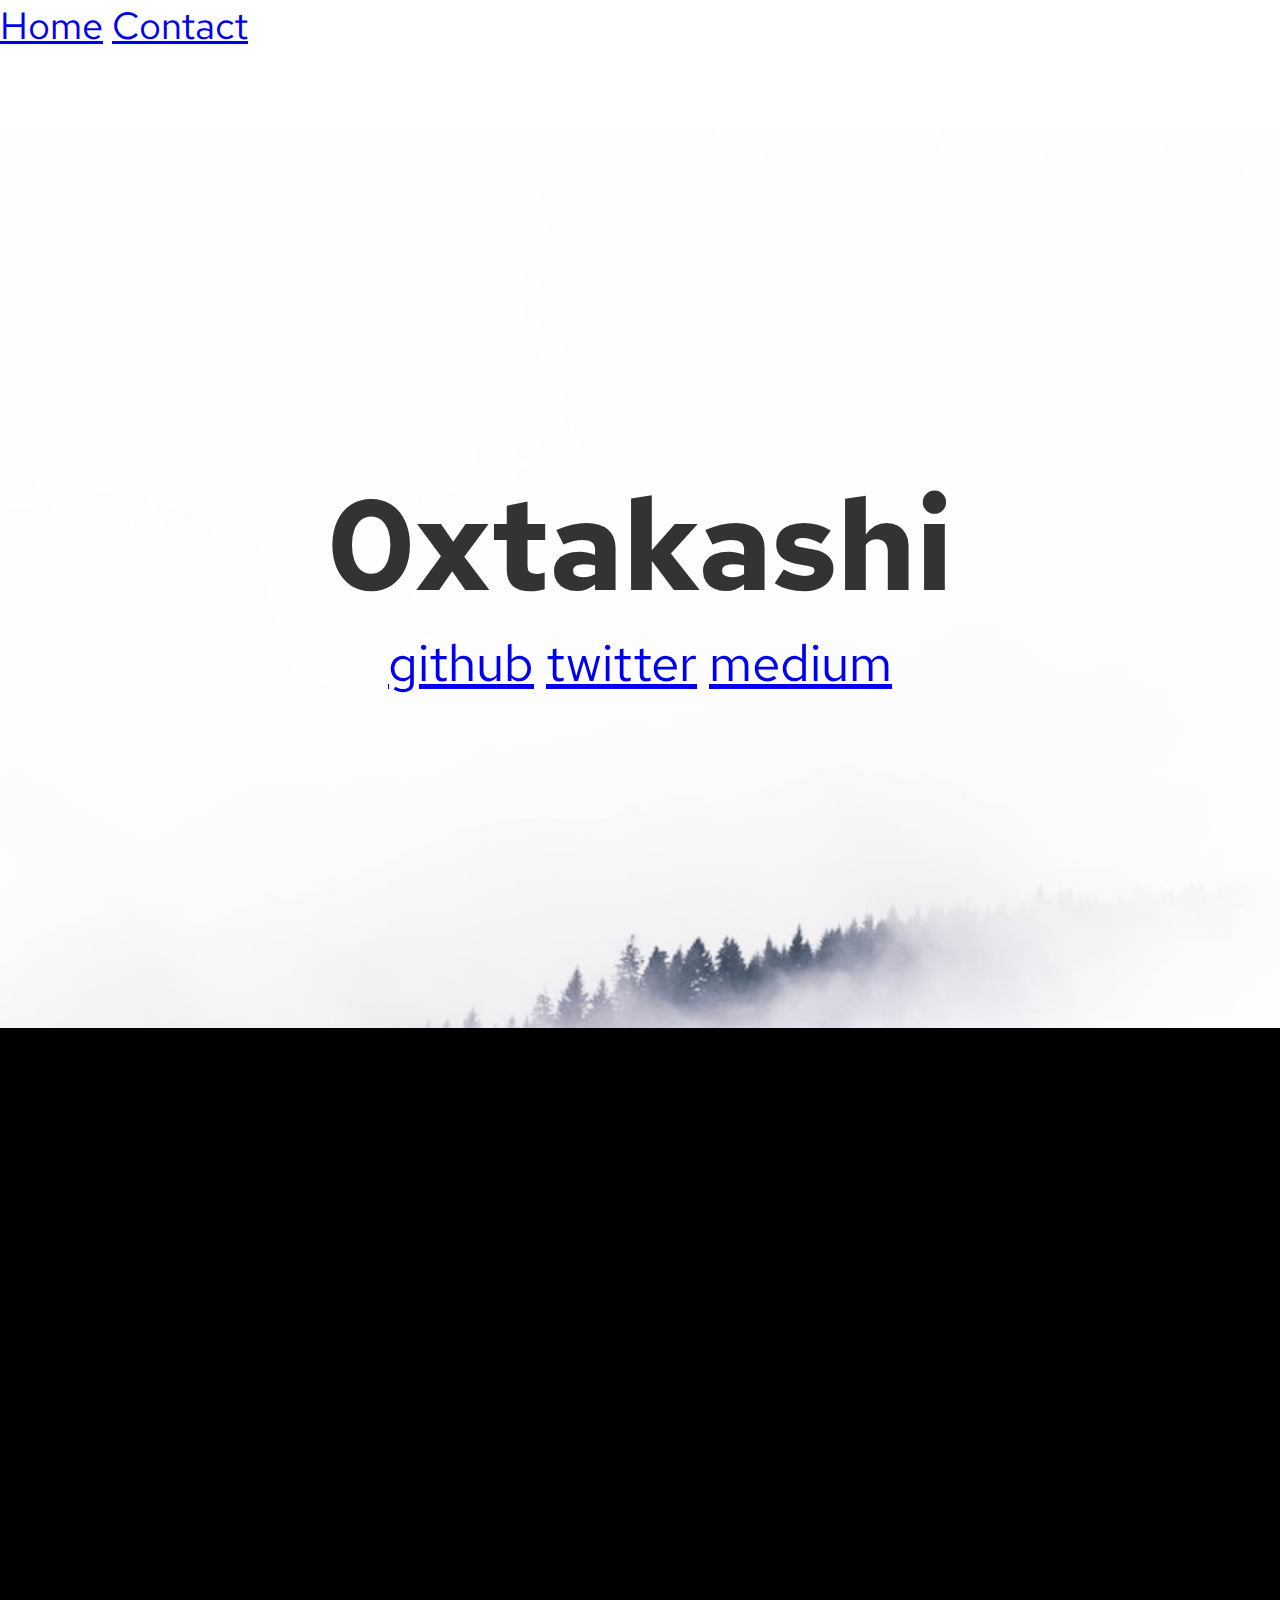
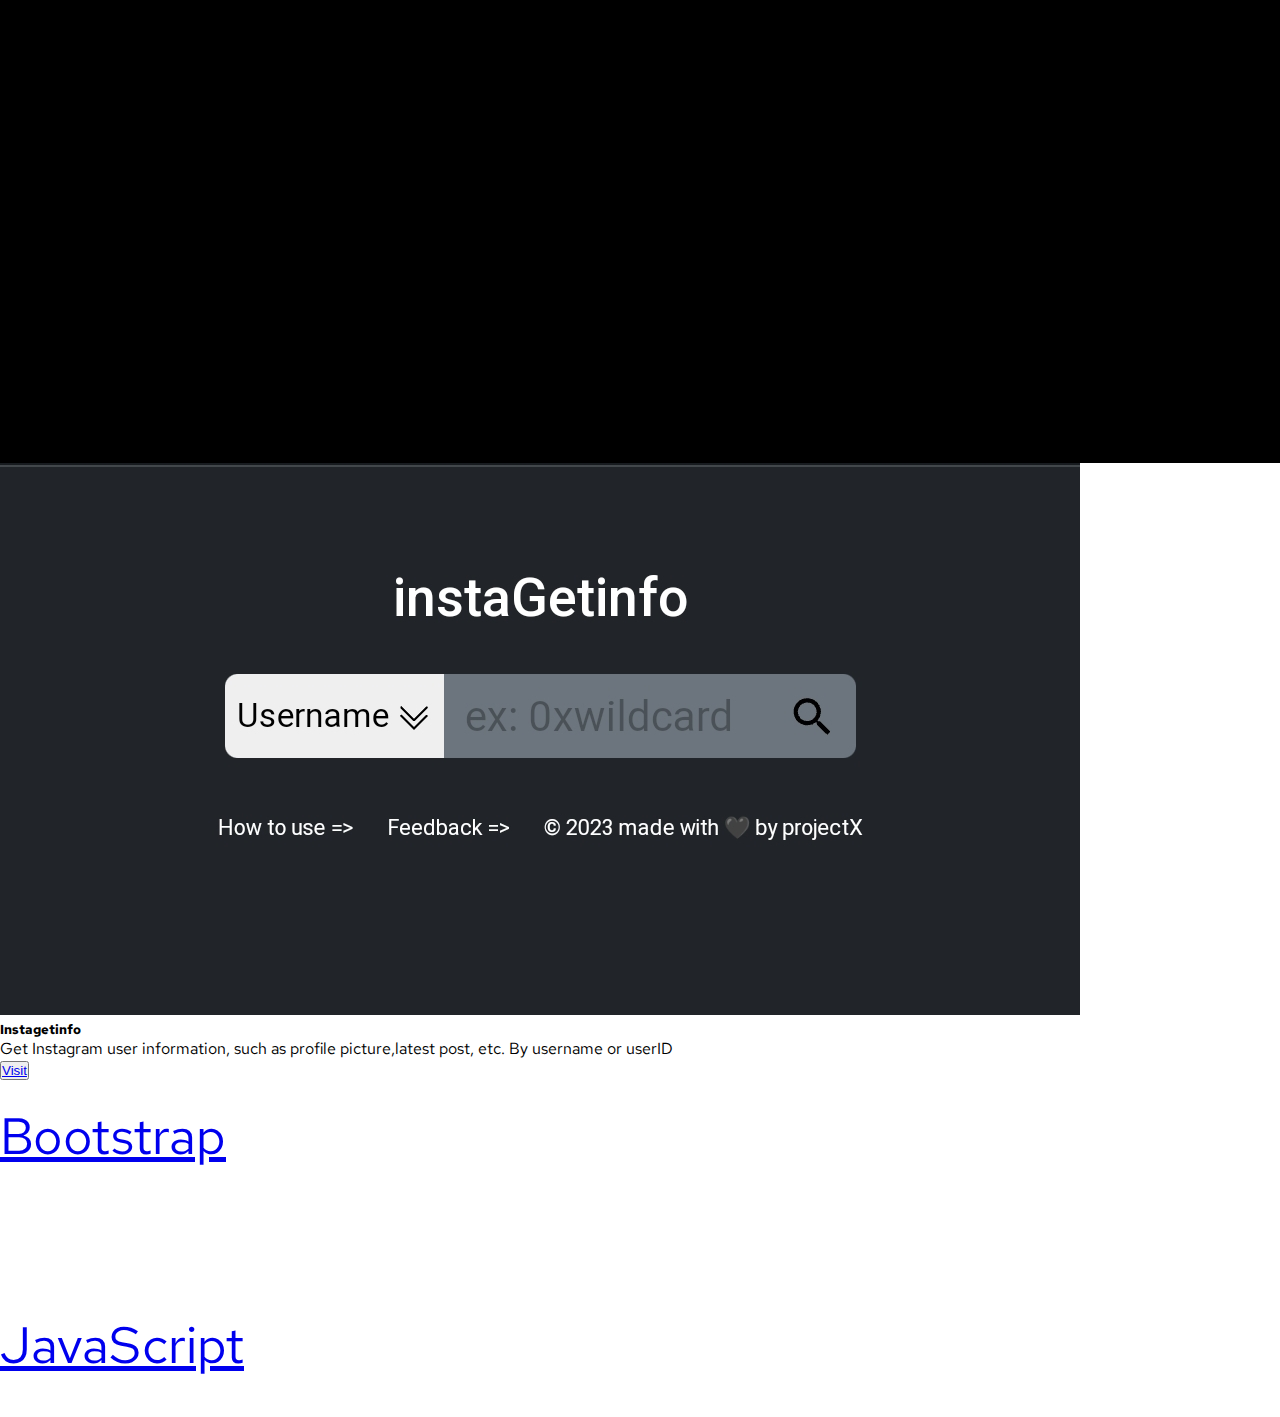
==== index.html @ a1e8a3a1 "add asset" ====
<!doctype html>
<html lang="en">
  <head>
    <meta charset="utf-8">
    <meta name="viewport" content="width=device-width, initial-scale=1">
    <meta name="description" content="mitsuya-creator website github.io profile 0xtakashi mitsuya takashi">
    <meta property="og:image" content="./images/favicon.ico">
    <meta property="og:url" content="https://mitsuya-creator.github.io/website">
    <meta property="og:type" content="website">
    <meta property="og:title" content="profile 0xtakashi">
    <meta property="og:description" content="mitsuya-creator website github.io profile 0xtakashi mitsuya takashi">
    <link rel="icon" href="./images/favicon.ico">
    <title>0xtakashi/home</title>
    <link href="https://cdn.jsdelivr.net/npm/bootstrap@5.2.3/dist/css/bootstrap.min.css" rel="stylesheet" integrity="sha384-rbsA2VBKQhggwzxH7pPCaAqO46MgnOM80zW1RWuH61DGLwZJEdK2Kadq2F9CUG65" crossorigin="anonymous">
    <link rel="stylesheet"
          href="https://fonts.googleapis.com/css?family=Tangerine">
    <link rel="stylesheet" href="./css/style.css" type="text/css" />
  </head>
  <body>
    <div id="container-main">
    <nav class="navbar fixed-bottom bg-dark">
  <div class="container-fluid d-flex justify-content-center" id="navbar">
    <a href="https://mitsuya-creator.github.io/website" class="mx-5 text-decoration-none text-white lh-5 border-bottom border-light" target="_blank">Home</a>
    <a href="./pages/contact.html" class="mx-5 text-decoration-none text-muted" target="_blank">Contact</a>
  </div>
</nav>
<div class="container-sub-1">
    <div id="heading" class="d-flex justify-content-center">
      <h1 style="font-size: 10vw; z-index:100;">0xtakashi</h1>
    </div>
    <div id="social" class="d-flex justify-content-center" style="z-index:100;">
      <a href="https://github.com/mitsuya-creator" class="text-decoration-none lh-5 px-4 py-2 text-dark">github</a>
      <a href="https://twitter.com/takachan0012_" class="text-decoration-none border-start border-dark lh-5 px-4 py-2 text-dark">twitter</a>
      <a href="https://medium.com/@takachan0012" class="text-decoration-none text-dark border-start border-dark lh-5 px-4 py-2">medium</a>
    </div>
</div>
<div class="blank" style="height: 100vh; background-color: black; width: 100vw;">
  <div class="introduction text-white mx-3" id="introduction" style="opacity: 0;">
    <span>Hi,</span><br>
    <span>I am 0xtakashi,</span><br>
    <span>Web developer</span><br>
  </div>
  <div class="skill-list text-white mx-3" style="margin-top: 40vw;">
    <h1>Skill Set</h1>
    <div class="skill-bar">
      <a href="https://developer.mozilla.org/en-US/docs/Web/HTML" class="text-decoration-none text-white" title="https://developer.mozilla.org/en-US/docs/Web/HTML">HyperText Markup Language (HTML)</a>
    <div class="progress" style="height: 3vw;">
  <div class="progress-bar" role="progressbar" aria-label="Example with label" aria-valuenow="50" aria-valuemin="0" aria-valuemax="100" style="width: 0%;" id="html-bar"></div>
    </div>
</div>
    <div class="skill-bar">
      <a href="https://developer.mozilla.org/en-US/docs/Web/CSS" class="text-decoration-none text-white" title="https://developer.mozilla.org/en-US/docs/Web/CSS">Cascading Style Sheets (CSS)</a>
    <div class="progress" style="height: 3vw;">
  <div class="progress-bar" role="progressbar" aria-label="Example with label" aria-valuenow="50" aria-valuemin="0" aria-valuemax="100" style="width: 0%; "id="css-bar"></div>
    </div>
</div>
    <div class="skill-bar">
      <a href="https://getbootstrap.com" class="text-decoration-none text-white" title="https://getbootstrap.com">Bootstrap</a>
    <div class="progress" style="height: 3vw;">
  <div class="progress-bar" role="progressbar" aria-label="Example with label" aria-valuenow="50" aria-valuemin="0" aria-valuemax="100" style="width: 0%; "id="bootstrap-bar"></div>
    </div>
</div>
    <div class="skill-bar">
      <a href="https://developer.mozilla.org/en-US/docs/Web/javascript" class="text-decoration-none text-white" title="https://developer.mozilla.org/en-US/docs/Web/javascript">JavaScript</a>
    <div class="progress" style="height: 3vw;">
  <div class="progress-bar" role="progressbar" aria-label="Example with label" aria-valuenow="50" aria-valuemin="0" aria-valuemax="100" style="width: 0%; "id="javascript-bar"></div>
    </div>
</div>
  </div>
</div>
<div class="container-sub-2">
  <div class="project-heading d-flex justify-content-center" style="background-color: black;">
    <span style="font-size: 8vw;" class="text-white">Projects</span>
  </div>
  <div class="project-list">
    <div class="card mx-5 my-3" style="max-width: 95vw;">
  <div class="row g-0">
    <div class="col-md-4">
      <img src="./images/project-list-img/instagetinfo.jpg" class="img-fluid rounded-start" alt="get instagram user information instagetinfo projectx-by">
    </div>
    <div class="col-md-8">
      <div class="card-body">
        <h5 class="card-title">Instagetinfo</h5>
        <p class="card-text">Get Instagram user information, such as profile picture,latest post, etc. By username or userID</p>
        <p class="card-text d-flex justify-content-end">
          <button type="button" class="btn btn-light border border-dark">
            <a class="text-decoration-none text-dark" href="https://projectx-by.github.io/instagetinfo/" target="_blank">Visit</a>
            </button>
        </p>
      </div>
    </div>
  </div>
</div>
  </div>
</div>
</div>
    <script src="https://cdn.jsdelivr.net/npm/bootstrap@5.2.3/dist/js/bootstrap.bundle.min.js" integrity="sha384-kenU1KFdBIe4zVF0s0G1M5b4hcpxyD9F7jL+jjXkk+Q2h455rYXK/7HAuoJl+0I4" crossorigin="anonymous"></script>
    <script src="./js/profile.js" type="text/javascript" crossorigin="anonymous"></script>
  </body>
</html>
---- css/style.css ----
@import url('https://fonts.googleapis.com/css2?family=Red+Hat+Text:wght@400;700&display=swap');

*{
  margin: 0;
  padding: 0;
}

:root{
--color: #333; 
}

body {
  font-family: 'Red Hat Text', Arial;
}

.container-sub-1 {
  font-size: 4vw;
  text-align: center;
  color: var(--color);
  width: 100%;
  min-height: 100vh;
  display: flex;
  flex-direction: column;
  /*align-items: center;*/
  justify-content: center;
  background-image: url(../images/bg-3.jpeg);
  background-size: cover;
  background-attachment: fixed;
  background-repeat: no-repeat;
}
.container-sub-2{
  background-image: url(../images/bg-2.jpeg);
  background-position: center;
  background-attachment: fixed;
  background-repeat: no-repeat;
  background-size: cover;
  height: 100vh;
}
.introduction span, .contact span{
  font-size: 10vw;
}
.skill-list h1{
  font-size: 8vw;
}
.skill-bar{
  margin-top: 8vw;
}
.skill-bar a, .contact p{
  font-size: 4vw;
}
.progress-bar{
  font-size: 3vw;
}
#navbar{
  height: 10vw;
  font-size: 3vw;
}
#card{
  border: none;
  font-size: 4vw;
}
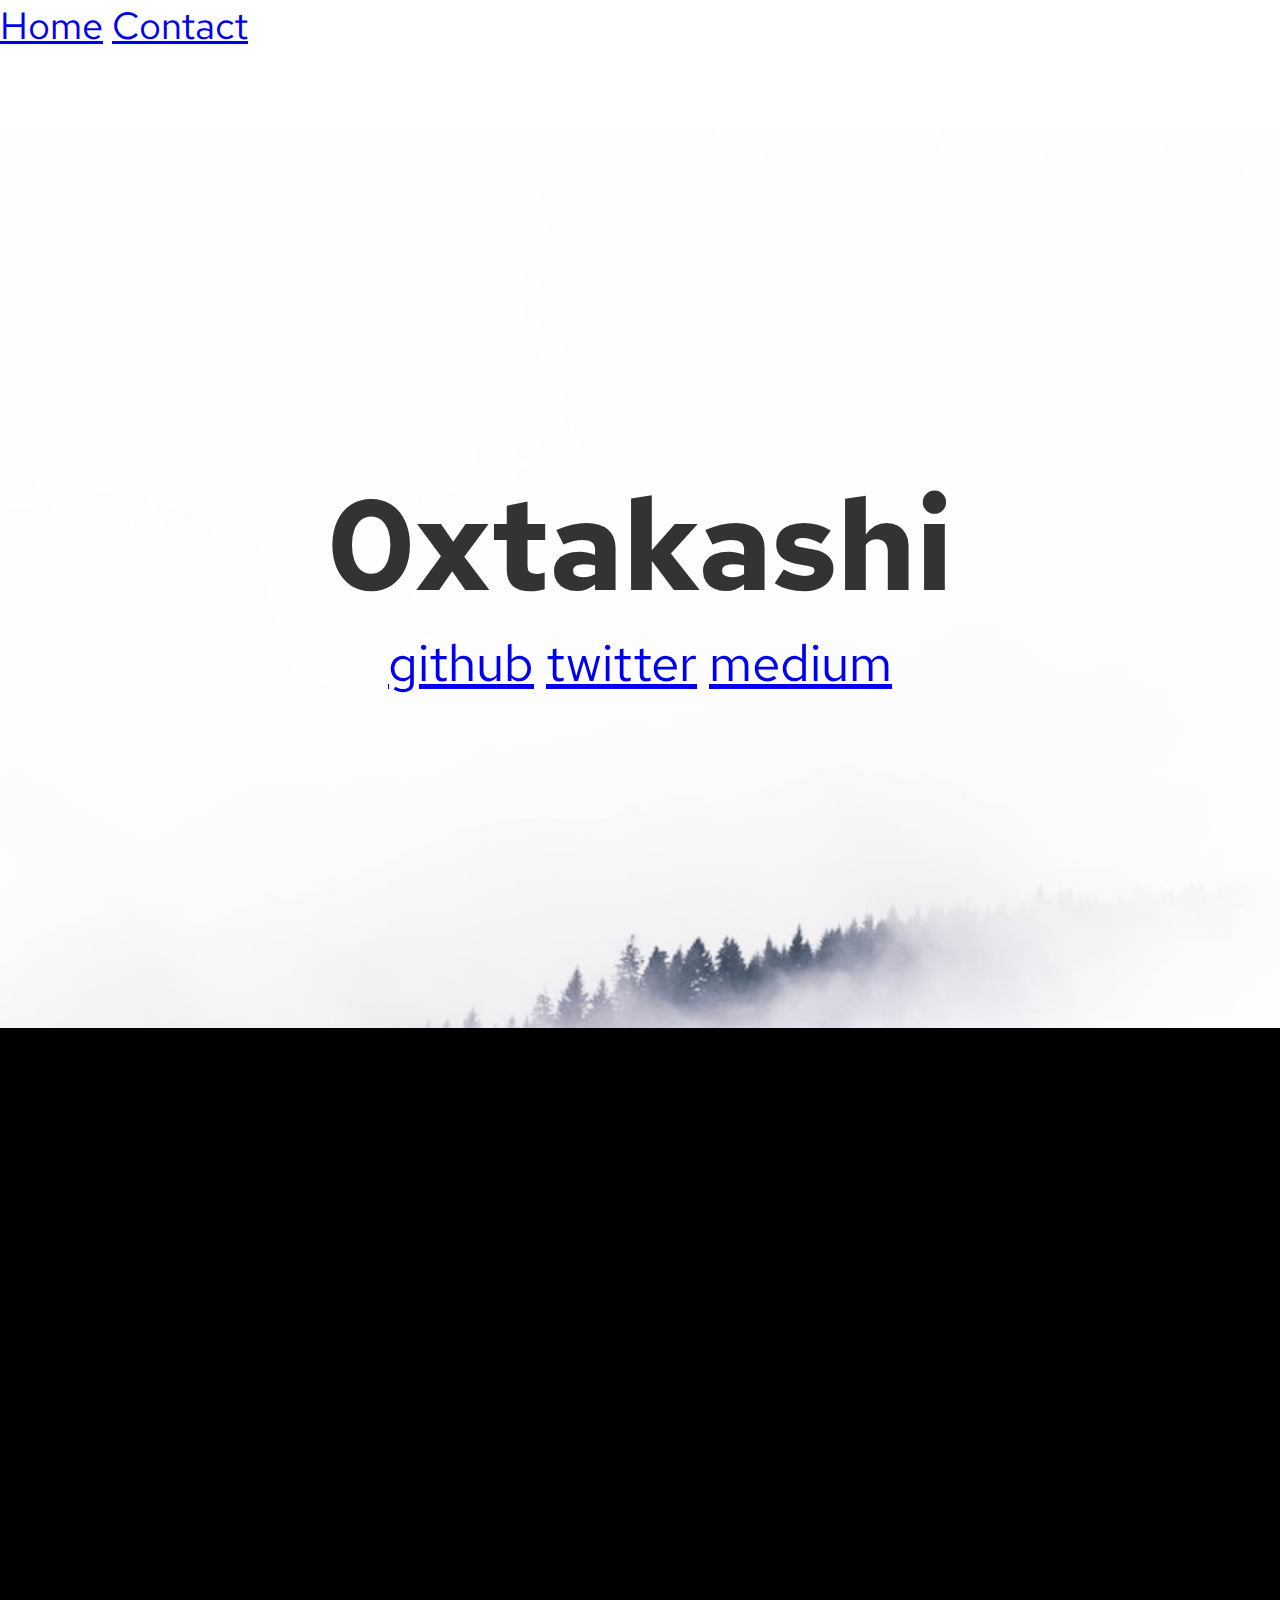
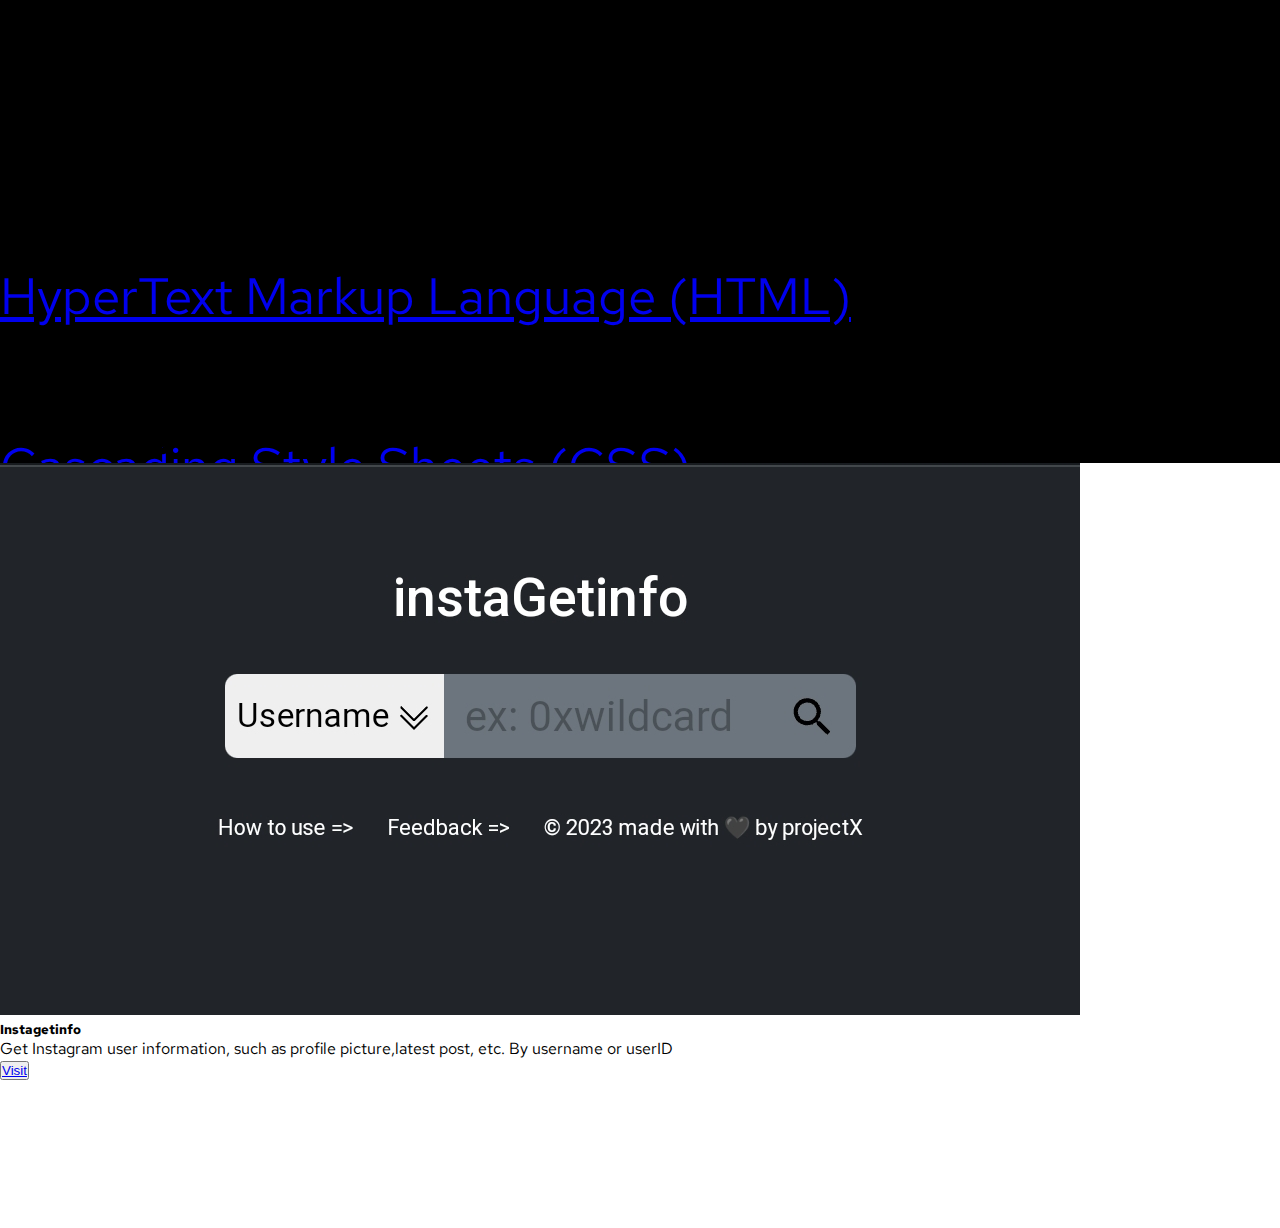
==== commit 3c8d5046: "responsivehome" ====
--- a/index.html
+++ b/index.html
@@ -1,100 +1,119 @@
 <!doctype html>
 <html lang="en">
-  <head>
-    <meta charset="utf-8">
-    <meta name="viewport" content="width=device-width, initial-scale=1">
-    <meta name="description" content="mitsuya-creator website github.io profile 0xtakashi mitsuya takashi">
-    <meta property="og:image" content="./images/favicon.ico">
-    <meta property="og:url" content="https://mitsuya-creator.github.io/website">
-    <meta property="og:type" content="website">
-    <meta property="og:title" content="profile 0xtakashi">
-    <meta property="og:description" content="mitsuya-creator website github.io profile 0xtakashi mitsuya takashi">
-    <link rel="icon" href="./images/favicon.ico">
-    <title>0xtakashi/home</title>
-    <link href="https://cdn.jsdelivr.net/npm/bootstrap@5.2.3/dist/css/bootstrap.min.css" rel="stylesheet" integrity="sha384-rbsA2VBKQhggwzxH7pPCaAqO46MgnOM80zW1RWuH61DGLwZJEdK2Kadq2F9CUG65" crossorigin="anonymous">
-    <link rel="stylesheet"
-          href="https://fonts.googleapis.com/css?family=Tangerine">
-    <link rel="stylesheet" href="./css/style.css" type="text/css" />
-  </head>
-  <body>
-    <div id="container-main">
+
+<head>
+  <meta charset="utf-8">
+  <meta name="viewport" content="width=device-width, initial-scale=1">
+  <meta name="description" content="mitsuya-creator website github.io profile 0xtakashi mitsuya takashi">
+  <meta property="og:image" content="./images/favicon.ico">
+  <meta property="og:url" content="https://mitsuya-creator.github.io/website">
+  <meta property="og:type" content="website">
+  <meta property="og:title" content="profile 0xtakashi">
+  <meta property="og:description" content="mitsuya-creator website github.io profile 0xtakashi mitsuya takashi">
+  <link rel="icon" href="./images/favicon.ico">
+  <title>0xtakashi/home</title>
+  <link href="https://cdn.jsdelivr.net/npm/bootstrap@5.2.3/dist/css/bootstrap.min.css" rel="stylesheet"
+    integrity="sha384-rbsA2VBKQhggwzxH7pPCaAqO46MgnOM80zW1RWuH61DGLwZJEdK2Kadq2F9CUG65" crossorigin="anonymous">
+  <link rel="stylesheet" href="https://fonts.googleapis.com/css?family=Tangerine">
+  <link rel="stylesheet" href="./css/style.css" type="text/css" />
+</head>
+
+<body>
+  <div id="container-main">
     <nav class="navbar fixed-bottom bg-dark">
-  <div class="container-fluid d-flex justify-content-center" id="navbar">
-    <a href="https://mitsuya-creator.github.io/website" class="mx-5 text-decoration-none text-white lh-5 border-bottom border-light" target="_blank">Home</a>
-    <a href="./pages/contact.html" class="mx-5 text-decoration-none text-muted" target="_blank">Contact</a>
-  </div>
-</nav>
-<div class="container-sub-1">
-    <div id="heading" class="d-flex justify-content-center">
-      <h1 style="font-size: 10vw; z-index:100;">0xtakashi</h1>
+      <div class="container-fluid d-flex justify-content-center" id="navbar">
+        <a href="https://mitsuya-creator.github.io/website"
+          class="mx-5 text-decoration-none text-white lh-5 border-bottom border-light" target="_blank">Home</a>
+        <a href="./contact/contact.html" class="mx-5 text-decoration-none text-muted" target="_blank">Contact</a>
+      </div>
+    </nav>
+    <div class="container-sub-1">
+      <div id="heading" class="d-flex justify-content-center">
+        <h1 style="font-size: 10vw; z-index:100;">0xtakashi</h1>
+      </div>
+      <div id="social" class="d-flex justify-content-center" style="z-index:100;">
+        <a href="https://github.com/mitsuya-creator" class="text-decoration-none lh-5 px-4 py-2 text-dark">github</a>
+        <a href="https://twitter.com/takachan0012_"
+          class="text-decoration-none border-start border-dark lh-5 px-4 py-2 text-dark">twitter</a>
+        <a href="https://medium.com/@takachan0012"
+          class="text-decoration-none text-dark border-start border-dark lh-5 px-4 py-2">medium</a>
+      </div>
     </div>
-    <div id="social" class="d-flex justify-content-center" style="z-index:100;">
-      <a href="https://github.com/mitsuya-creator" class="text-decoration-none lh-5 px-4 py-2 text-dark">github</a>
-      <a href="https://twitter.com/takachan0012_" class="text-decoration-none border-start border-dark lh-5 px-4 py-2 text-dark">twitter</a>
-      <a href="https://medium.com/@takachan0012" class="text-decoration-none text-dark border-start border-dark lh-5 px-4 py-2">medium</a>
+    <div class="blank" style="height: 100vh; background-color: black; width: 100vw;">
+      <div class="introduction text-white mx-3" id="introduction" style="opacity: 0;">
+        <span>Hi,</span><br>
+        <span>I am 0xtakashi,</span><br>
+        <span>Web developer</span><br>
+      </div>
+      <div class="skill-list text-white mx-3" style="margin-top: 10vw;">
+        <h1>Skill Set</h1>
+        <div class="skill-bar">
+          <a href="https://developer.mozilla.org/en-US/docs/Web/HTML" class="text-decoration-none text-white"
+            title="https://developer.mozilla.org/en-US/docs/Web/HTML">HyperText Markup Language (HTML)</a>
+          <div class="progress" style="height: 3vw;">
+            <div class="progress-bar" role="progressbar" aria-label="Example with label" aria-valuenow="50"
+              aria-valuemin="0" aria-valuemax="100" style="width: 0%;" id="html-bar"></div>
+          </div>
+        </div>
+        <div class="skill-bar">
+          <a href="https://developer.mozilla.org/en-US/docs/Web/CSS" class="text-decoration-none text-white"
+            title="https://developer.mozilla.org/en-US/docs/Web/CSS">Cascading Style Sheets (CSS)</a>
+          <div class="progress" style="height: 3vw;">
+            <div class="progress-bar" role="progressbar" aria-label="Example with label" aria-valuenow="50"
+              aria-valuemin="0" aria-valuemax="100" style="width: 0%; " id="css-bar"></div>
+          </div>
+        </div>
+        <div class="skill-bar">
+          <a href="https://getbootstrap.com" class="text-decoration-none text-white"
+            title="https://getbootstrap.com">Bootstrap</a>
+          <div class="progress" style="height: 3vw;">
+            <div class="progress-bar" role="progressbar" aria-label="Example with label" aria-valuenow="50"
+              aria-valuemin="0" aria-valuemax="100" style="width: 0%; " id="bootstrap-bar"></div>
+          </div>
+        </div>
+        <div class="skill-bar">
+          <a href="https://developer.mozilla.org/en-US/docs/Web/javascript" class="text-decoration-none text-white"
+            title="https://developer.mozilla.org/en-US/docs/Web/javascript">JavaScript</a>
+          <div class="progress" style="height: 3vw;">
+            <div class="progress-bar" role="progressbar" aria-label="Example with label" aria-valuenow="50"
+              aria-valuemin="0" aria-valuemax="100" style="width: 0%; " id="javascript-bar"></div>
+          </div>
+        </div>
+      </div>
     </div>
-</div>
-<div class="blank" style="height: 100vh; background-color: black; width: 100vw;">
-  <div class="introduction text-white mx-3" id="introduction" style="opacity: 0;">
-    <span>Hi,</span><br>
-    <span>I am 0xtakashi,</span><br>
-    <span>Web developer</span><br>
-  </div>
-  <div class="skill-list text-white mx-3" style="margin-top: 40vw;">
-    <h1>Skill Set</h1>
-    <div class="skill-bar">
-      <a href="https://developer.mozilla.org/en-US/docs/Web/HTML" class="text-decoration-none text-white" title="https://developer.mozilla.org/en-US/docs/Web/HTML">HyperText Markup Language (HTML)</a>
-    <div class="progress" style="height: 3vw;">
-  <div class="progress-bar" role="progressbar" aria-label="Example with label" aria-valuenow="50" aria-valuemin="0" aria-valuemax="100" style="width: 0%;" id="html-bar"></div>
-    </div>
-</div>
-    <div class="skill-bar">
-      <a href="https://developer.mozilla.org/en-US/docs/Web/CSS" class="text-decoration-none text-white" title="https://developer.mozilla.org/en-US/docs/Web/CSS">Cascading Style Sheets (CSS)</a>
-    <div class="progress" style="height: 3vw;">
-  <div class="progress-bar" role="progressbar" aria-label="Example with label" aria-valuenow="50" aria-valuemin="0" aria-valuemax="100" style="width: 0%; "id="css-bar"></div>
-    </div>
-</div>
-    <div class="skill-bar">
-      <a href="https://getbootstrap.com" class="text-decoration-none text-white" title="https://getbootstrap.com">Bootstrap</a>
-    <div class="progress" style="height: 3vw;">
-  <div class="progress-bar" role="progressbar" aria-label="Example with label" aria-valuenow="50" aria-valuemin="0" aria-valuemax="100" style="width: 0%; "id="bootstrap-bar"></div>
-    </div>
-</div>
-    <div class="skill-bar">
-      <a href="https://developer.mozilla.org/en-US/docs/Web/javascript" class="text-decoration-none text-white" title="https://developer.mozilla.org/en-US/docs/Web/javascript">JavaScript</a>
-    <div class="progress" style="height: 3vw;">
-  <div class="progress-bar" role="progressbar" aria-label="Example with label" aria-valuenow="50" aria-valuemin="0" aria-valuemax="100" style="width: 0%; "id="javascript-bar"></div>
-    </div>
-</div>
-  </div>
-</div>
-<div class="container-sub-2">
-  <div class="project-heading d-flex justify-content-center" style="background-color: black;">
-    <span style="font-size: 8vw;" class="text-white">Projects</span>
-  </div>
-  <div class="project-list">
-    <div class="card mx-5 my-3" style="max-width: 95vw;">
-  <div class="row g-0">
-    <div class="col-md-4">
-      <img src="./images/project-list-img/instagetinfo.jpg" class="img-fluid rounded-start" alt="get instagram user information instagetinfo projectx-by">
-    </div>
-    <div class="col-md-8">
-      <div class="card-body">
-        <h5 class="card-title">Instagetinfo</h5>
-        <p class="card-text">Get Instagram user information, such as profile picture,latest post, etc. By username or userID</p>
-        <p class="card-text d-flex justify-content-end">
-          <button type="button" class="btn btn-light border border-dark">
-            <a class="text-decoration-none text-dark" href="https://projectx-by.github.io/instagetinfo/" target="_blank">Visit</a>
-            </button>
-        </p>
+    <div class="container-sub-2">
+      <div class="project-heading d-flex justify-content-center" style="background-color: black;">
+        <span style="font-size: 8vw;" class="text-white">Projects</span>
+      </div>
+      <div class="project-list">
+        <div class="card mx-5 my-3" style="max-width: 95vw;">
+          <div class="row g-0">
+            <div class="col-md-4">
+              <img src="./images/project-list-img/instagetinfo.jpg" class="img-fluid rounded-start"
+                alt="get instagram user information instagetinfo projectx-by">
+            </div>
+            <div class="col-md-8">
+              <div class="card-body">
+                <h5 class="card-title">Instagetinfo</h5>
+                <p class="card-text">Get Instagram user information, such as profile picture,latest post, etc. By
+                  username or userID</p>
+                <p class="card-text d-flex justify-content-end">
+                  <button type="button" class="btn btn-light border border-dark">
+                    <a class="text-decoration-none text-dark" href="https://projectx-by.github.io/instagetinfo/"
+                      target="_blank">Visit</a>
+                  </button>
+                </p>
+              </div>
+            </div>
+          </div>
+        </div>
       </div>
     </div>
   </div>
-</div>
-  </div>
-</div>
-</div>
-    <script src="https://cdn.jsdelivr.net/npm/bootstrap@5.2.3/dist/js/bootstrap.bundle.min.js" integrity="sha384-kenU1KFdBIe4zVF0s0G1M5b4hcpxyD9F7jL+jjXkk+Q2h455rYXK/7HAuoJl+0I4" crossorigin="anonymous"></script>
-    <script src="./js/profile.js" type="text/javascript" crossorigin="anonymous"></script>
-  </body>
+  <script src="https://cdn.jsdelivr.net/npm/bootstrap@5.2.3/dist/js/bootstrap.bundle.min.js"
+    integrity="sha384-kenU1KFdBIe4zVF0s0G1M5b4hcpxyD9F7jL+jjXkk+Q2h455rYXK/7HAuoJl+0I4"
+    crossorigin="anonymous"></script>
+  <script src="./js/profile.js" type="text/javascript" crossorigin="anonymous"></script>
+</body>
+
 </html>--- a/css/style.css
+++ b/css/style.css
@@ -1,12 +1,12 @@
 @import url('https://fonts.googleapis.com/css2?family=Red+Hat+Text:wght@400;700&display=swap');
 
-*{
+* {
   margin: 0;
   padding: 0;
 }
 
-:root{
---color: #333; 
+:root {
+  --color: #333;
 }
 
 body {
@@ -28,7 +28,8 @@
   background-attachment: fixed;
   background-repeat: no-repeat;
 }
-.container-sub-2{
+
+.container-sub-2 {
   background-image: url(../images/bg-2.jpeg);
   background-position: center;
   background-attachment: fixed;
@@ -36,26 +37,35 @@
   background-size: cover;
   height: 100vh;
 }
-.introduction span, .contact span{
+
+.introduction span,
+.contact span {
   font-size: 10vw;
 }
-.skill-list h1{
+
+.skill-list h1 {
   font-size: 8vw;
 }
-.skill-bar{
-  margin-top: 8vw;
+
+.skill-bar {
+  margin-top: 5vw;
 }
-.skill-bar a, .contact p{
+
+.skill-bar a,
+.contact p {
   font-size: 4vw;
 }
-.progress-bar{
+
+.progress-bar {
   font-size: 3vw;
 }
-#navbar{
+
+#navbar {
   height: 10vw;
   font-size: 3vw;
 }
-#card{
+
+#card {
   border: none;
   font-size: 4vw;
-}
+}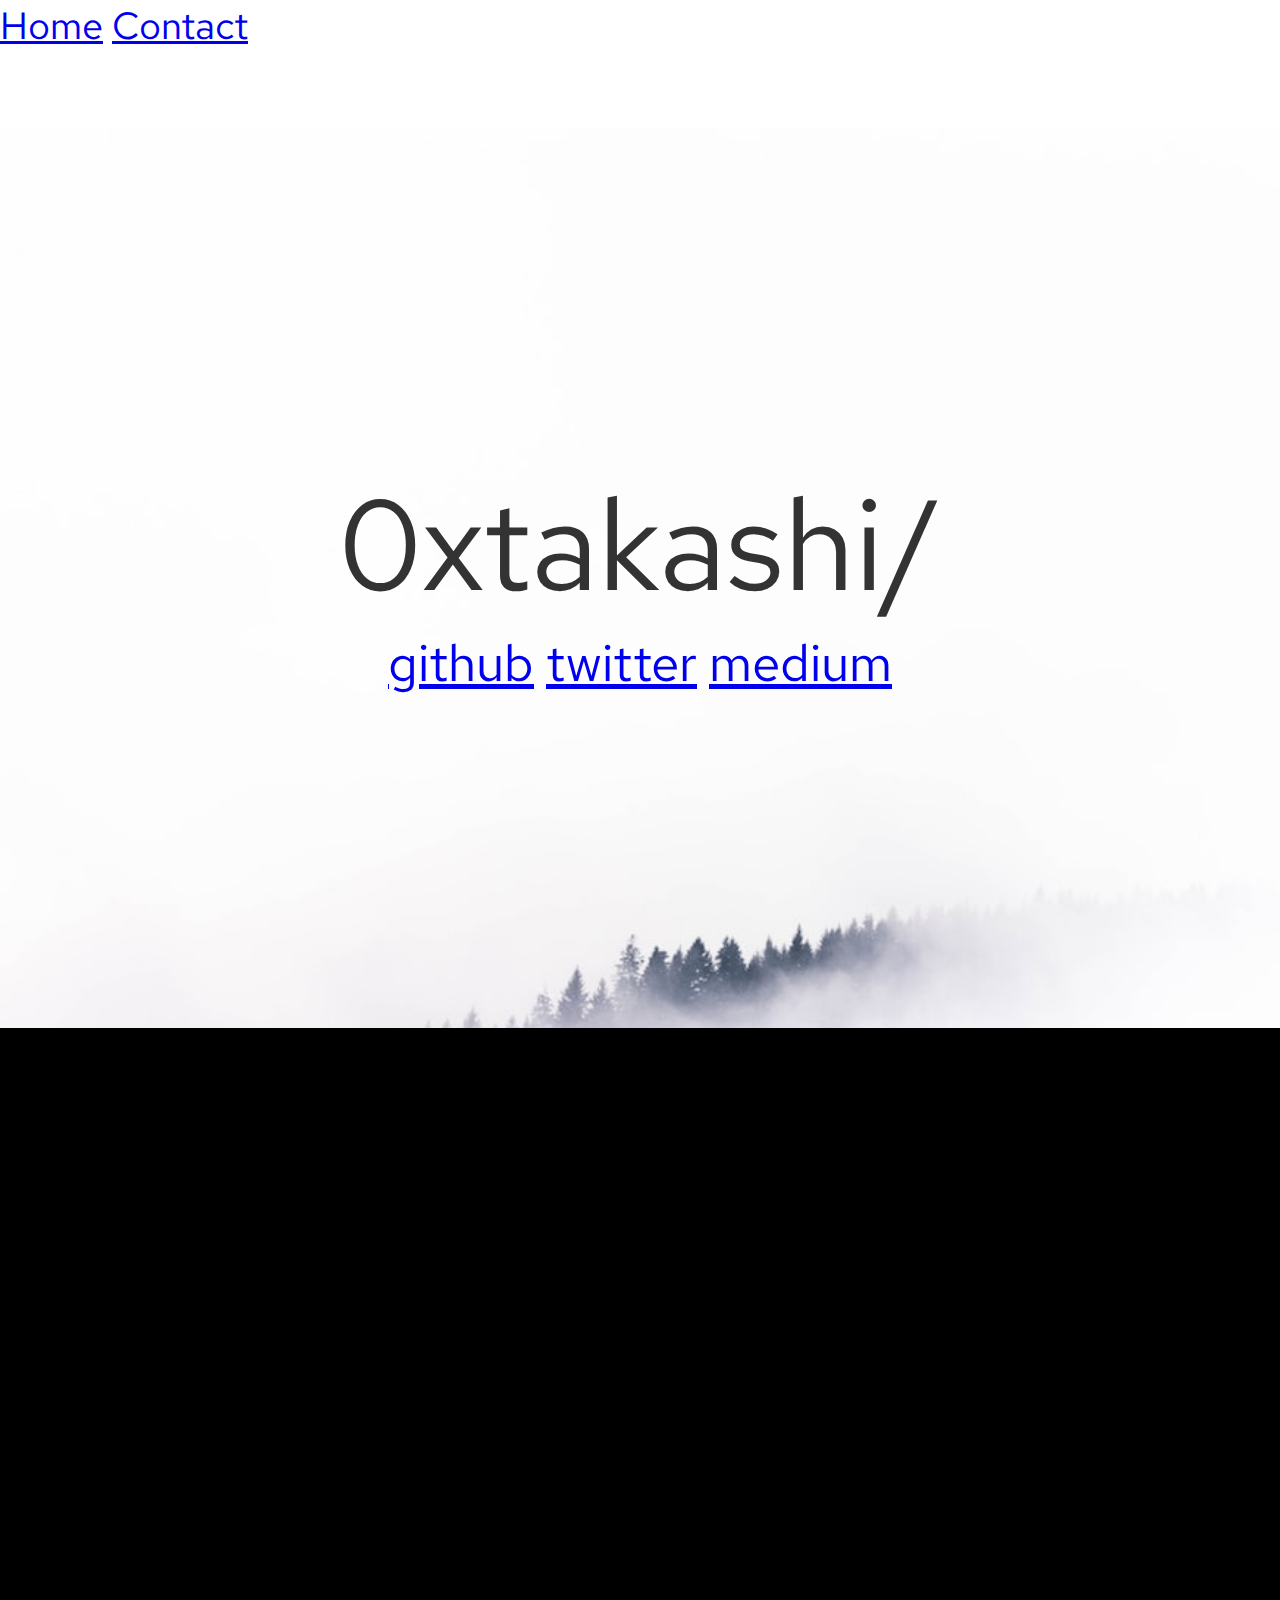
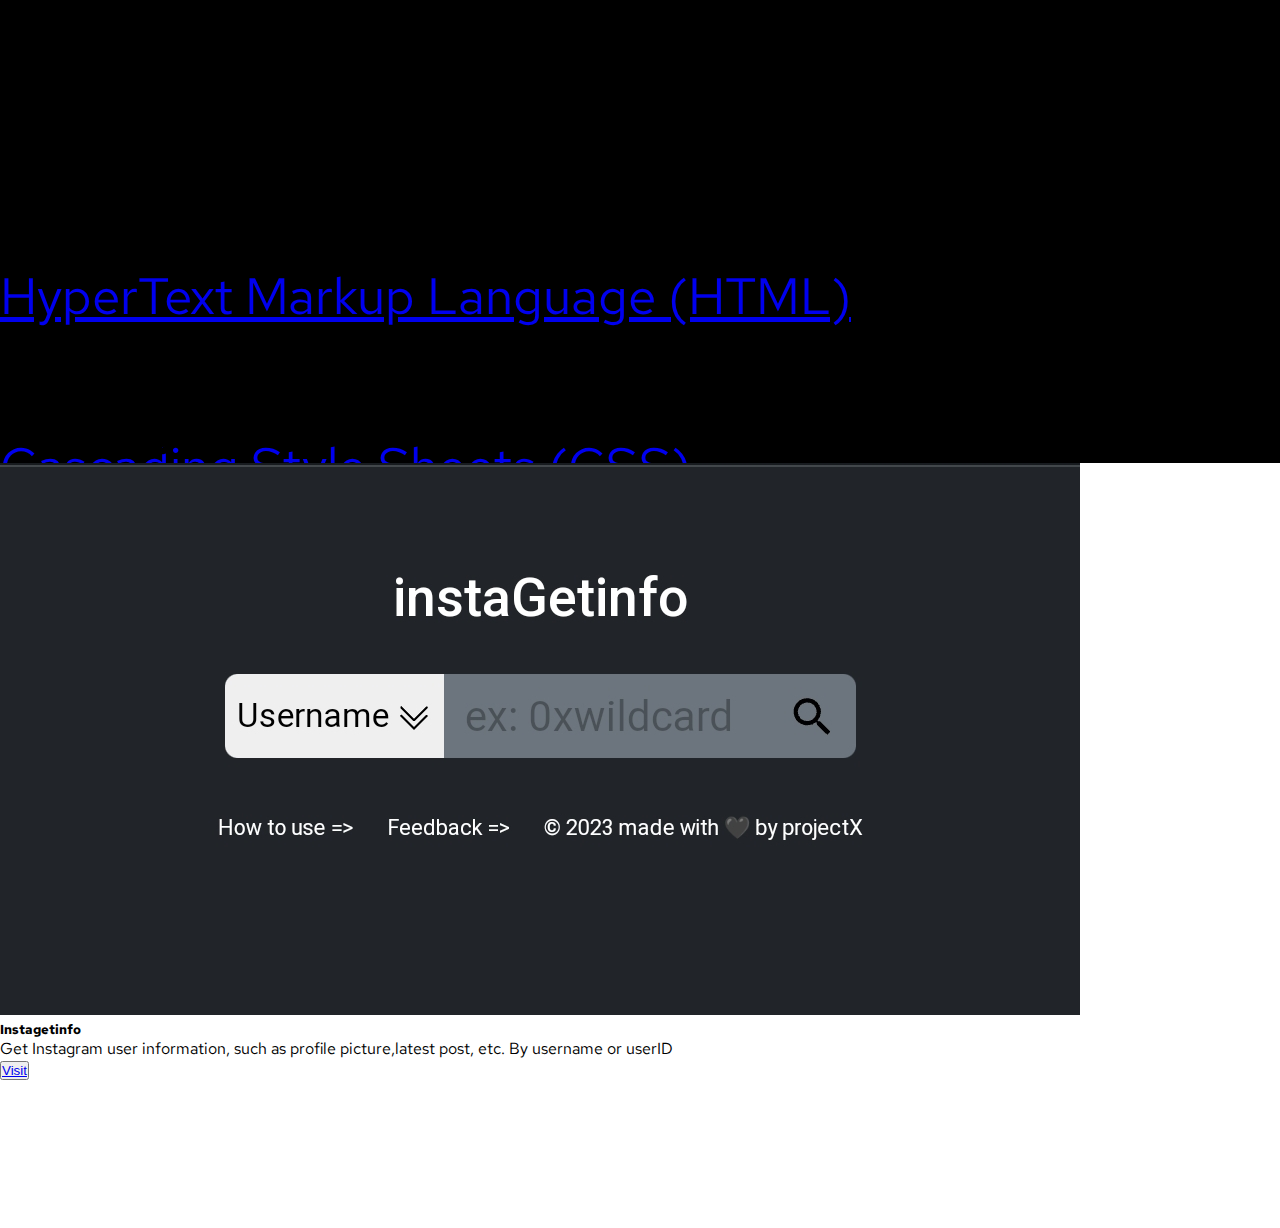
==== commit 012e892d: "contact pages" ====
--- a/index.html
+++ b/index.html
@@ -29,7 +29,7 @@
     </nav>
     <div class="container-sub-1">
       <div id="heading" class="d-flex justify-content-center">
-        <h1 style="font-size: 10vw; z-index:100;">0xtakashi</h1>
+        <span style="font-size: 10vw; z-index:100;">0xtakashi/</span>
       </div>
       <div id="social" class="d-flex justify-content-center" style="z-index:100;">
         <a href="https://github.com/mitsuya-creator" class="text-decoration-none lh-5 px-4 py-2 text-dark">github</a>
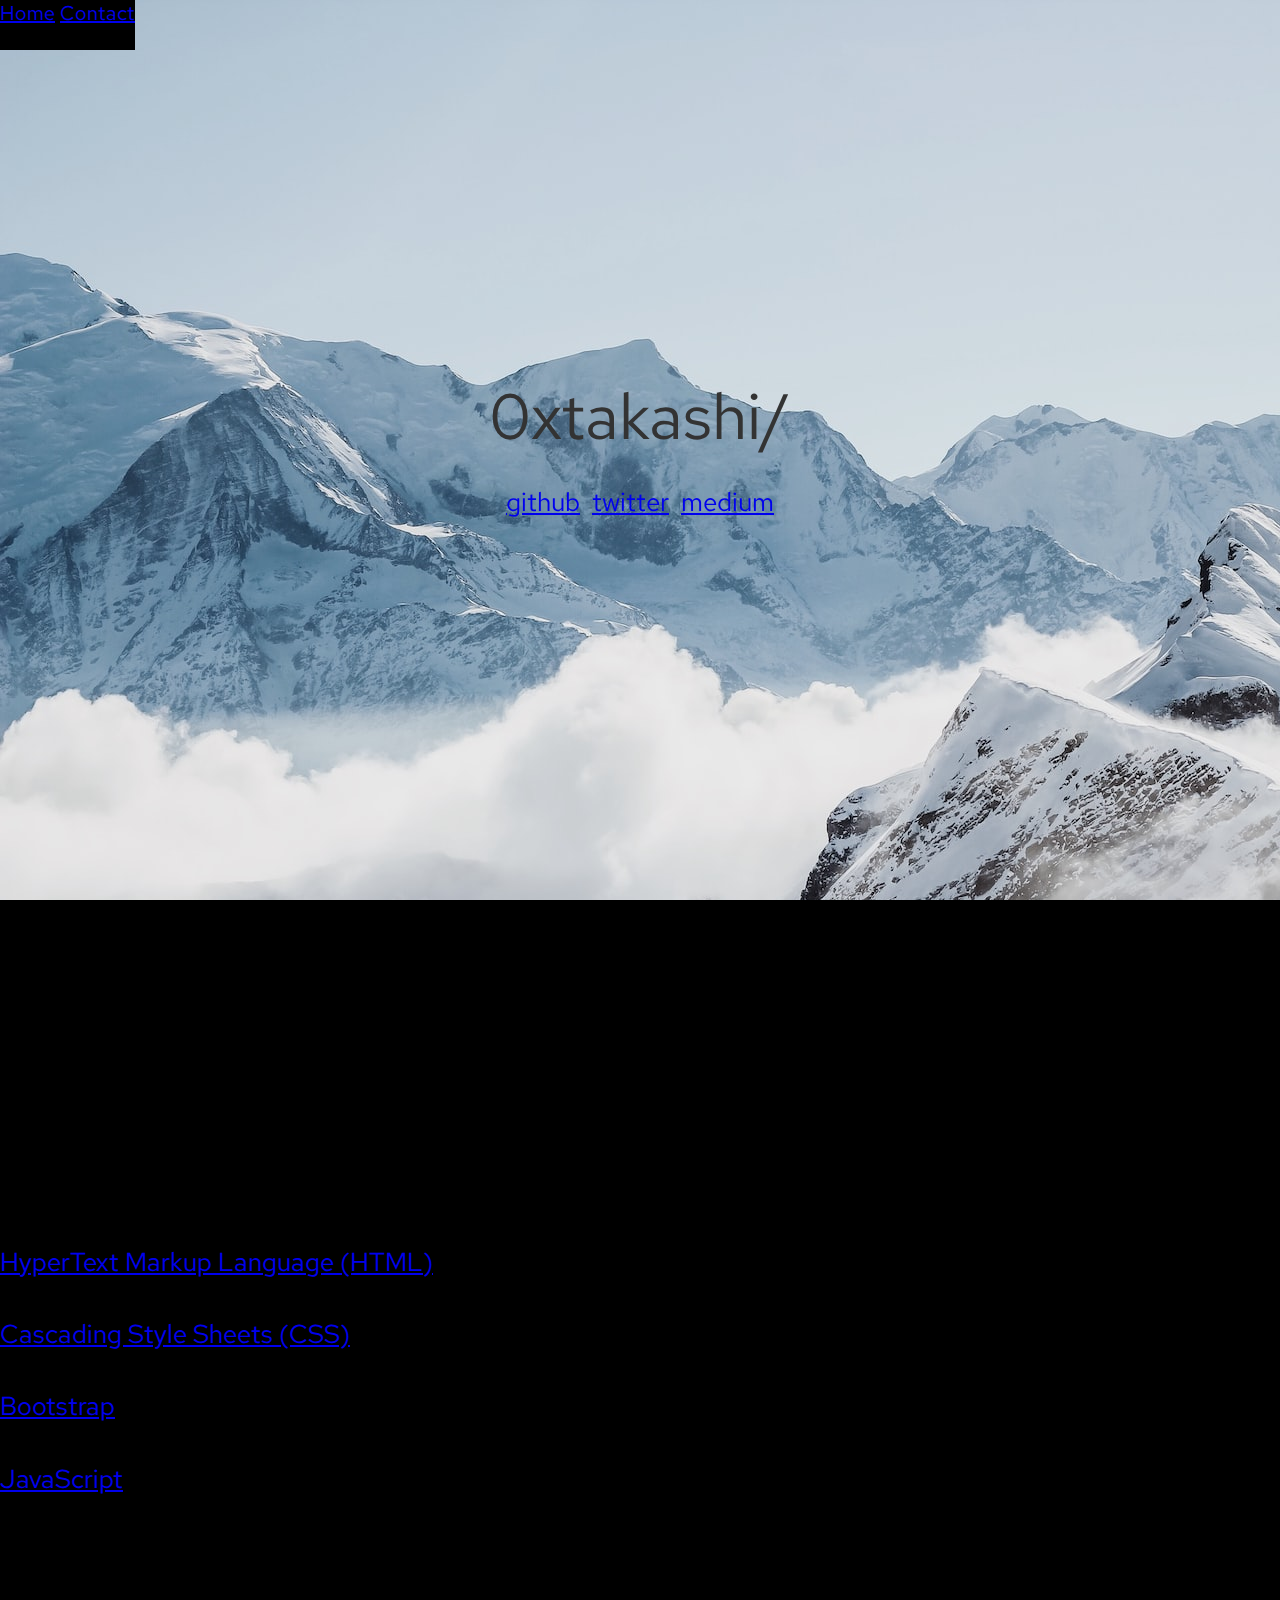
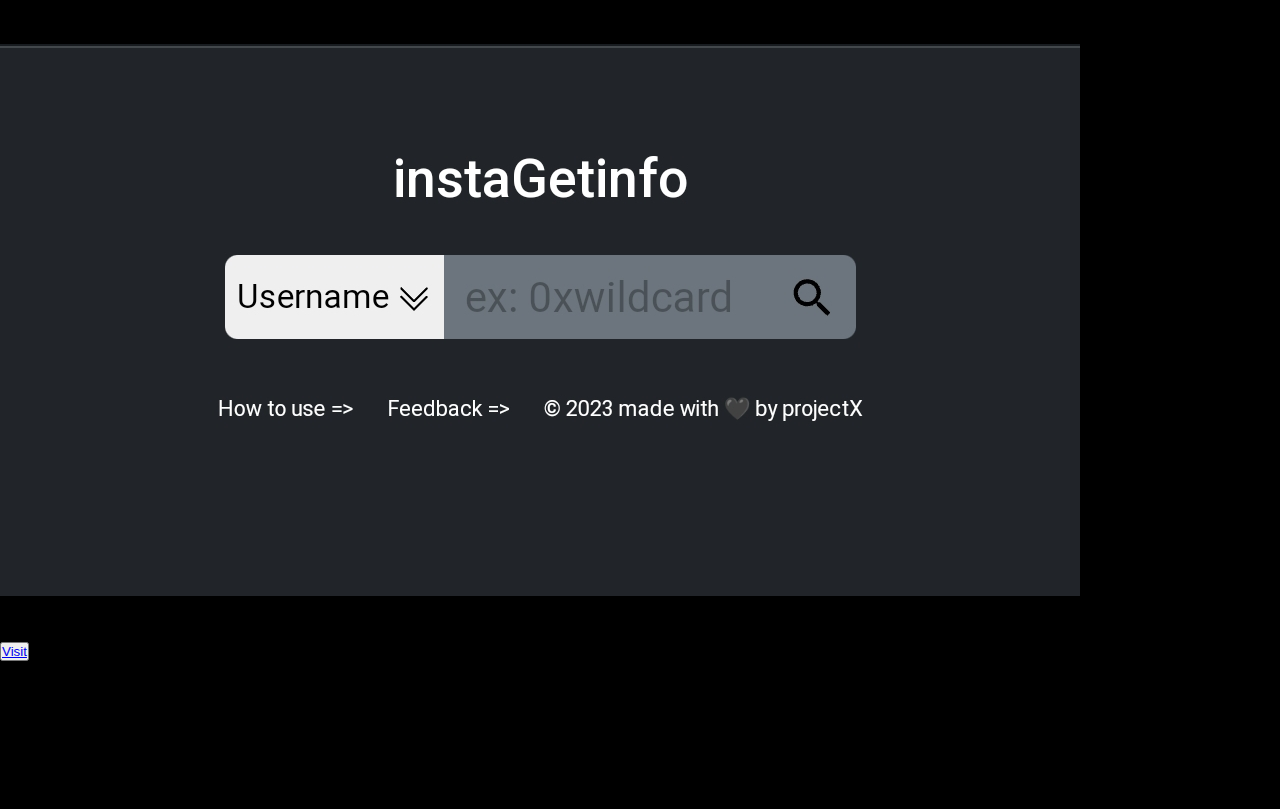
==== commit 5b380e79: "mediaScreen progress" ====
--- a/index.html
+++ b/index.html
@@ -18,18 +18,19 @@
   <link rel="stylesheet" href="./css/style.css" type="text/css" />
 </head>
 
-<body>
+<body style="background-color: black;">
   <div id="container-main">
     <nav class="navbar fixed-bottom bg-dark">
       <div class="container-fluid d-flex justify-content-center" id="navbar">
         <a href="https://mitsuya-creator.github.io/website"
-          class="mx-5 text-decoration-none text-white lh-5 border-bottom border-light" target="_blank">Home</a>
-        <a href="./contact/contact.html" class="mx-5 text-decoration-none text-muted" target="_blank">Contact</a>
+          class="home mx-5 text-decoration-none text-white lh-5 border-bottom border-light" target="_blank">Home</a>
+        <a href="./contact/contact.html" class="contact mx-5 text-decoration-none text-muted"
+          target="_blank">Contact</a>
       </div>
     </nav>
     <div class="container-sub-1">
       <div id="heading" class="d-flex justify-content-center">
-        <span style="font-size: 10vw; z-index:100;">0xtakashi/</span>
+        <span style="z-index:100;">0xtakashi/</span>
       </div>
       <div id="social" class="d-flex justify-content-center" style="z-index:100;">
         <a href="https://github.com/mitsuya-creator" class="text-decoration-none lh-5 px-4 py-2 text-dark">github</a>
@@ -39,18 +40,18 @@
           class="text-decoration-none text-dark border-start border-dark lh-5 px-4 py-2">medium</a>
       </div>
     </div>
-    <div class="blank" style="height: 100vh; background-color: black; width: 100vw;">
-      <div class="introduction text-white mx-3" id="introduction" style="opacity: 0;">
+    <div class="blank" style="background-color: black; width: 100vw;">
+      <div class="introduction text-white ms-3 my-4" id="introduction" style="opacity: 0; background-color: black;">
         <span>Hi,</span><br>
         <span>I am 0xtakashi,</span><br>
         <span>Web developer</span><br>
       </div>
-      <div class="skill-list text-white mx-3" style="margin-top: 10vw;">
+      <div class="skill-list text-white mx-3">
         <h1>Skill Set</h1>
         <div class="skill-bar">
           <a href="https://developer.mozilla.org/en-US/docs/Web/HTML" class="text-decoration-none text-white"
             title="https://developer.mozilla.org/en-US/docs/Web/HTML">HyperText Markup Language (HTML)</a>
-          <div class="progress" style="height: 3vw;">
+          <div class="progress">
             <div class="progress-bar" role="progressbar" aria-label="Example with label" aria-valuenow="50"
               aria-valuemin="0" aria-valuemax="100" style="width: 0%;" id="html-bar"></div>
           </div>
@@ -58,7 +59,7 @@
         <div class="skill-bar">
           <a href="https://developer.mozilla.org/en-US/docs/Web/CSS" class="text-decoration-none text-white"
             title="https://developer.mozilla.org/en-US/docs/Web/CSS">Cascading Style Sheets (CSS)</a>
-          <div class="progress" style="height: 3vw;">
+          <div class="progress">
             <div class="progress-bar" role="progressbar" aria-label="Example with label" aria-valuenow="50"
               aria-valuemin="0" aria-valuemax="100" style="width: 0%; " id="css-bar"></div>
           </div>
@@ -66,7 +67,7 @@
         <div class="skill-bar">
           <a href="https://getbootstrap.com" class="text-decoration-none text-white"
             title="https://getbootstrap.com">Bootstrap</a>
-          <div class="progress" style="height: 3vw;">
+          <div class="progress">
             <div class="progress-bar" role="progressbar" aria-label="Example with label" aria-valuenow="50"
               aria-valuemin="0" aria-valuemax="100" style="width: 0%; " id="bootstrap-bar"></div>
           </div>
@@ -74,7 +75,7 @@
         <div class="skill-bar">
           <a href="https://developer.mozilla.org/en-US/docs/Web/javascript" class="text-decoration-none text-white"
             title="https://developer.mozilla.org/en-US/docs/Web/javascript">JavaScript</a>
-          <div class="progress" style="height: 3vw;">
+          <div class="progress">
             <div class="progress-bar" role="progressbar" aria-label="Example with label" aria-valuenow="50"
               aria-valuemin="0" aria-valuemax="100" style="width: 0%; " id="javascript-bar"></div>
           </div>
--- a/css/style.css
+++ b/css/style.css
@@ -13,6 +13,10 @@
   font-family: 'Red Hat Text', Arial;
 }
 
+.blank {
+  height: 100vh;
+}
+
 .container-sub-1 {
   font-size: 4vw;
   text-align: center;
@@ -21,12 +25,15 @@
   min-height: 100vh;
   display: flex;
   flex-direction: column;
-  /*align-items: center;*/
   justify-content: center;
   background-image: url(../images/bg-3.jpeg);
   background-size: cover;
   background-attachment: fixed;
   background-repeat: no-repeat;
+}
+
+#heading span {
+  font-size: 10vw;
 }
 
 .container-sub-2 {
@@ -43,6 +50,10 @@
   font-size: 10vw;
 }
 
+.skill-list {
+  margin-top: 10vw;
+}
+
 .skill-list h1 {
   font-size: 8vw;
 }
@@ -54,6 +65,10 @@
 .skill-bar a,
 .contact p {
   font-size: 4vw;
+}
+
+.progress {
+  height: 3w;
 }
 
 .progress-bar {
@@ -68,4 +83,98 @@
 #card {
   border: none;
   font-size: 4vw;
+}
+
+@media (min-width: 1280px) {
+  @import url('https://fonts.googleapis.com/css2?family=Red+Hat+Text:wght@400;700&display=swap');
+
+  * {
+    margin: 0;
+    padding: 0;
+  }
+
+  :root {
+    --color: #333;
+  }
+
+  body {
+    font-family: 'Red Hat Text', Arial;
+  }
+
+  .blank {
+    height: max-content;
+  }
+
+  .container-sub-1 {
+    font-size: 4vw;
+    text-align: center;
+    color: var(--color);
+    width: 100%;
+    min-height: 100vh;
+    display: flex;
+    flex-direction: column;
+    justify-content: center;
+    background-image: url(../images/bg-2.jpeg);
+    background-size: auto;
+    background-attachment: fixed;
+    background-repeat: no-repeat;
+  }
+
+  #heading span {
+    font-size: 5vw;
+  }
+
+  #social a {
+    font-size: 2vw;
+  }
+
+  .container-sub-2 {
+    background-image: url(../images/bg-2.jpeg);
+    background-position: center;
+    background-attachment: fixed;
+    background-repeat: no-repeat;
+    background-size: cover;
+    height: 100vh;
+  }
+
+  .introduction span {
+    font-size: 4vw;
+  }
+
+  .skill-list {
+    margin-top: 5vw;
+  }
+
+  .skill-list h1 {
+    font-size: 3vw;
+  }
+
+  .skill-bar {
+    margin-top: 2vw;
+  }
+
+  .skill-bar a {
+    font-size: 2vw;
+  }
+
+  .progress {
+    height: 1vw;
+  }
+
+  .progress-bar {
+    font-size: 3vw;
+  }
+
+  #navbar {
+    height: 50px;
+    font-size: 20px;
+    position: fixed;
+    top: 0;
+    background-color: black;
+  }
+
+  #card {
+    border: none;
+    font-size: 4vw;
+  }
 }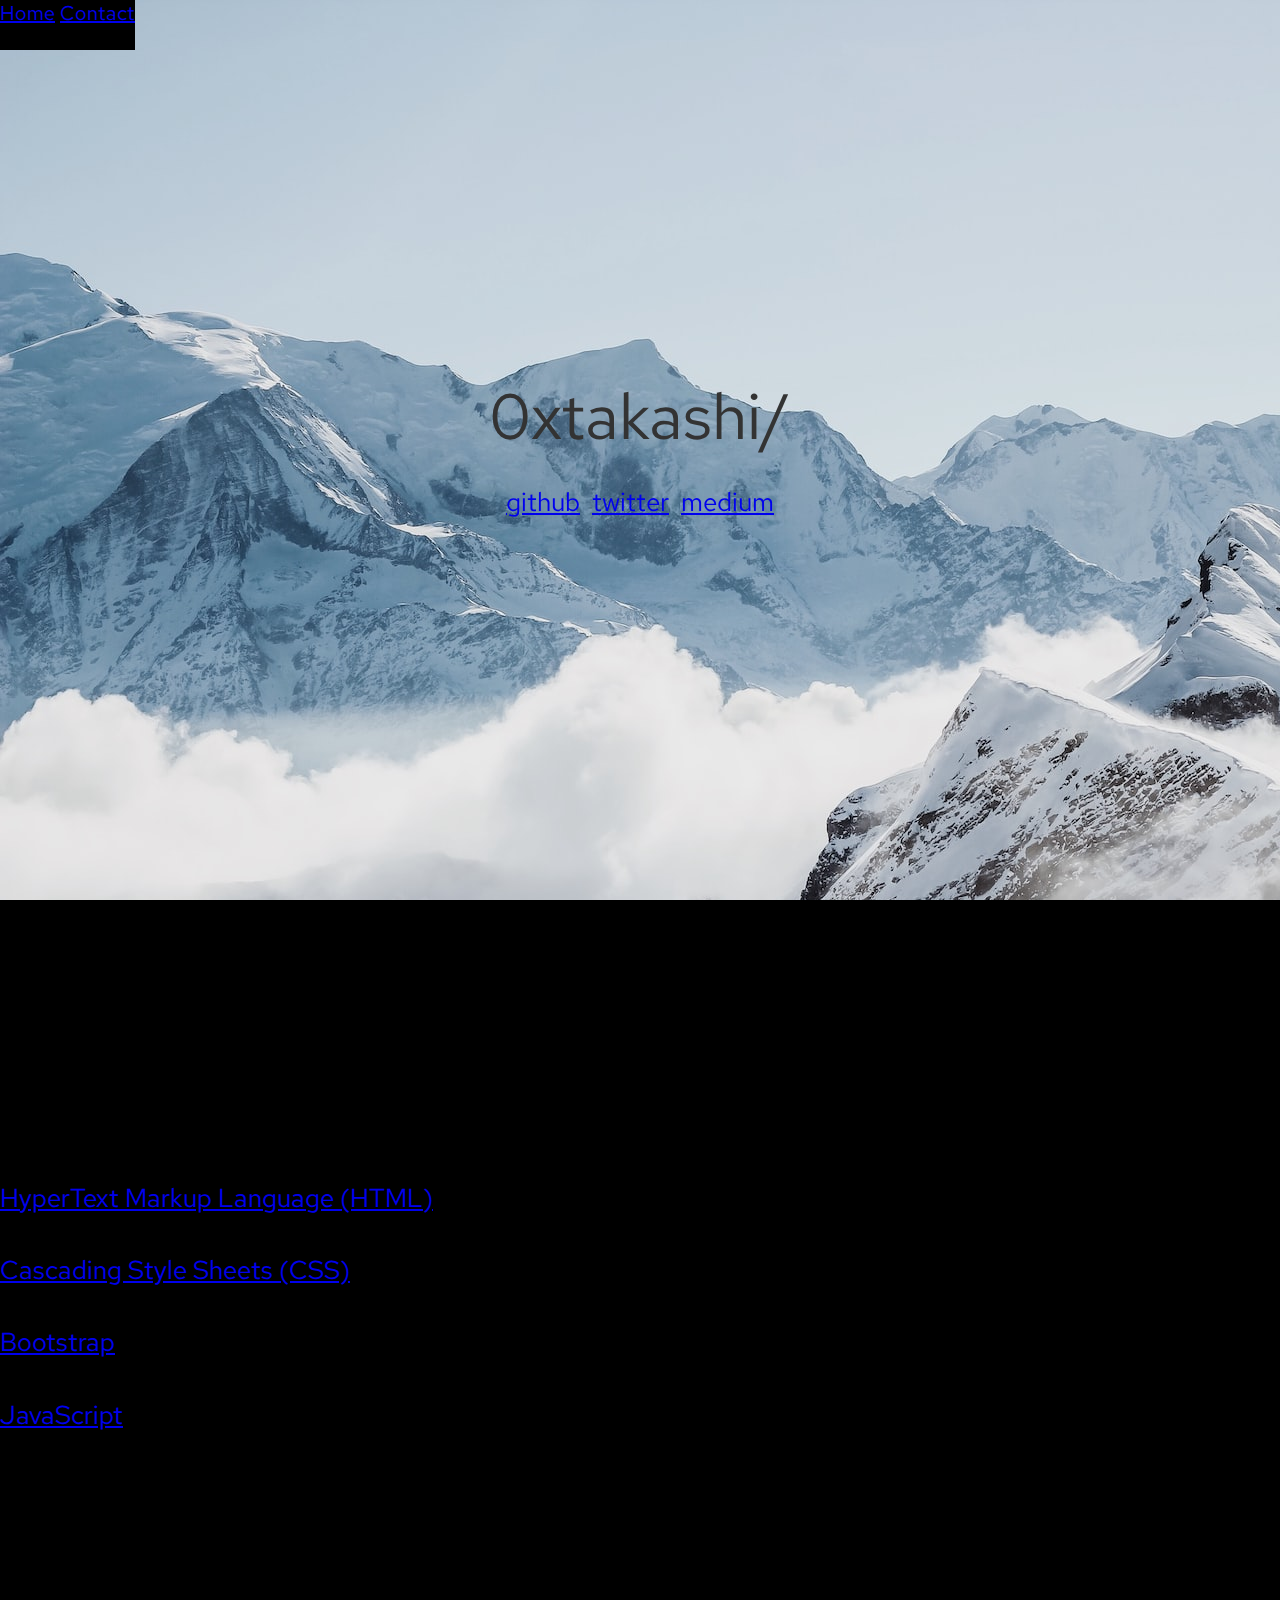
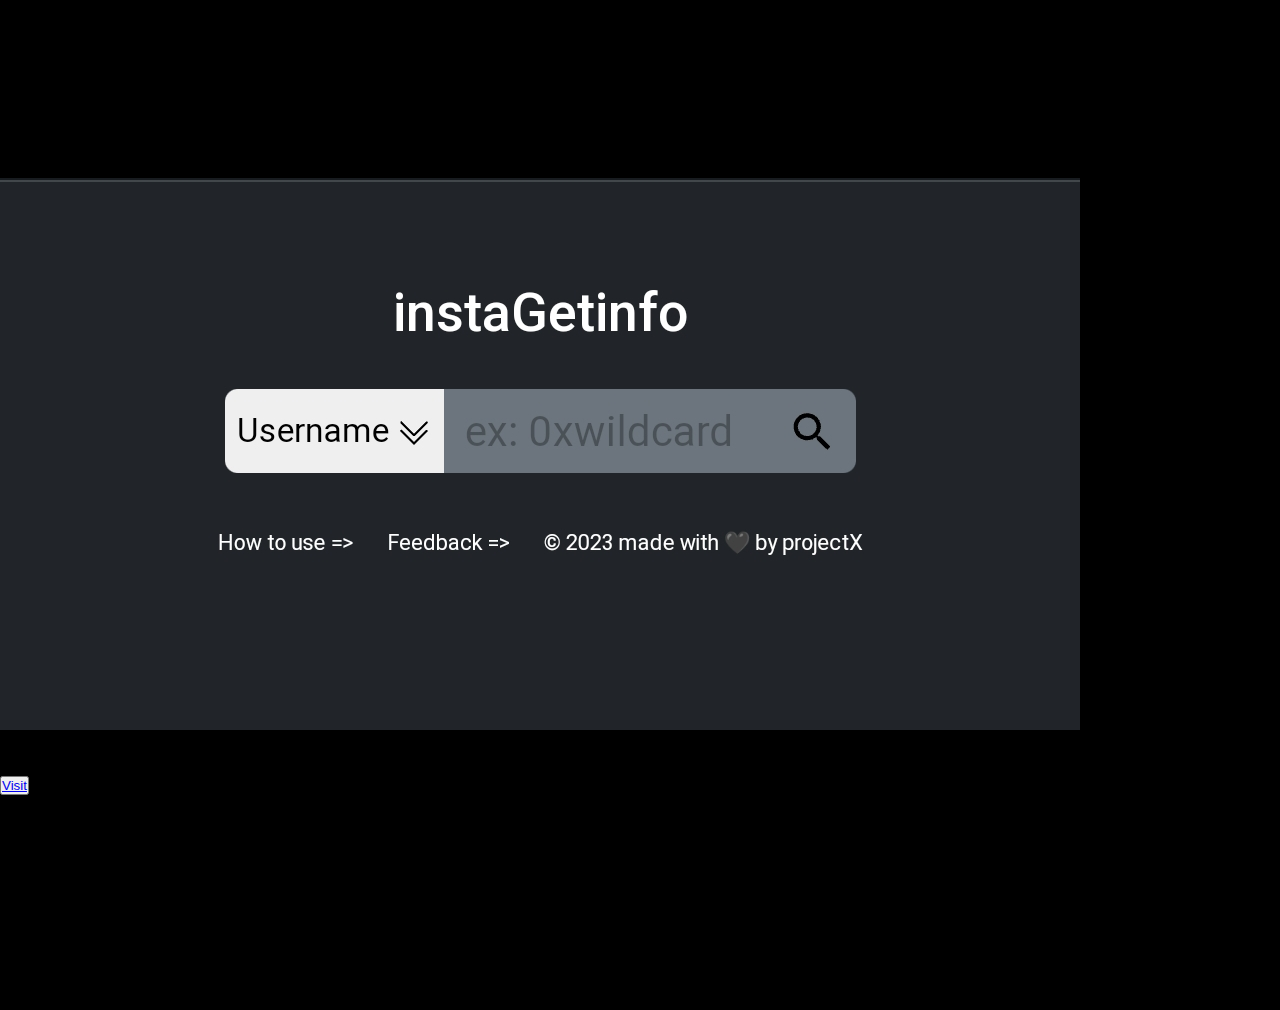
==== commit a0283afd: "mediaScreen Desktop" ====
--- a/index.html
+++ b/index.html
@@ -40,13 +40,13 @@
           class="text-decoration-none text-dark border-start border-dark lh-5 px-4 py-2">medium</a>
       </div>
     </div>
-    <div class="blank" style="background-color: black; width: 100vw;">
+    <div class="blank" style="background-color: black; width: 100vw;" id="blank">
       <div class="introduction text-white ms-3 my-4" id="introduction" style="opacity: 0; background-color: black;">
         <span>Hi,</span><br>
         <span>I am 0xtakashi,</span><br>
         <span>Web developer</span><br>
       </div>
-      <div class="skill-list text-white mx-3">
+      <div class="skill-list text-white mx-3" id="skill-list">
         <h1>Skill Set</h1>
         <div class="skill-bar">
           <a href="https://developer.mozilla.org/en-US/docs/Web/HTML" class="text-decoration-none text-white"
@@ -84,7 +84,7 @@
     </div>
     <div class="container-sub-2">
       <div class="project-heading d-flex justify-content-center" style="background-color: black;">
-        <span style="font-size: 8vw;" class="text-white">Projects</span>
+        <span class="text-white">Projects</span>
       </div>
       <div class="project-list">
         <div class="card mx-5 my-3" style="max-width: 95vw;">
--- a/css/style.css
+++ b/css/style.css
@@ -75,6 +75,10 @@
   font-size: 3vw;
 }
 
+.project-heading span {
+  font-size: 8vw;
+}
+
 #navbar {
   height: 10vw;
   font-size: 3vw;
@@ -102,7 +106,7 @@
   }
 
   .blank {
-    height: max-content;
+    height: 90vh;
   }
 
   .container-sub-1 {
@@ -141,6 +145,19 @@
     font-size: 4vw;
   }
 
+  .contact span {
+    font-size: 3vw;
+  }
+
+  .contact p {
+    font-size: 1vw;
+  }
+
+  .social-list svg {
+    width: 1vw;
+    height: 1vw;
+  }
+
   .skill-list {
     margin-top: 5vw;
   }
@@ -162,7 +179,12 @@
   }
 
   .progress-bar {
-    font-size: 3vw;
+    font-size: 1vw;
+  }
+
+  .project-heading span {
+    font-size: 4vw;
+    margin-top: 100px;
   }
 
   #navbar {
